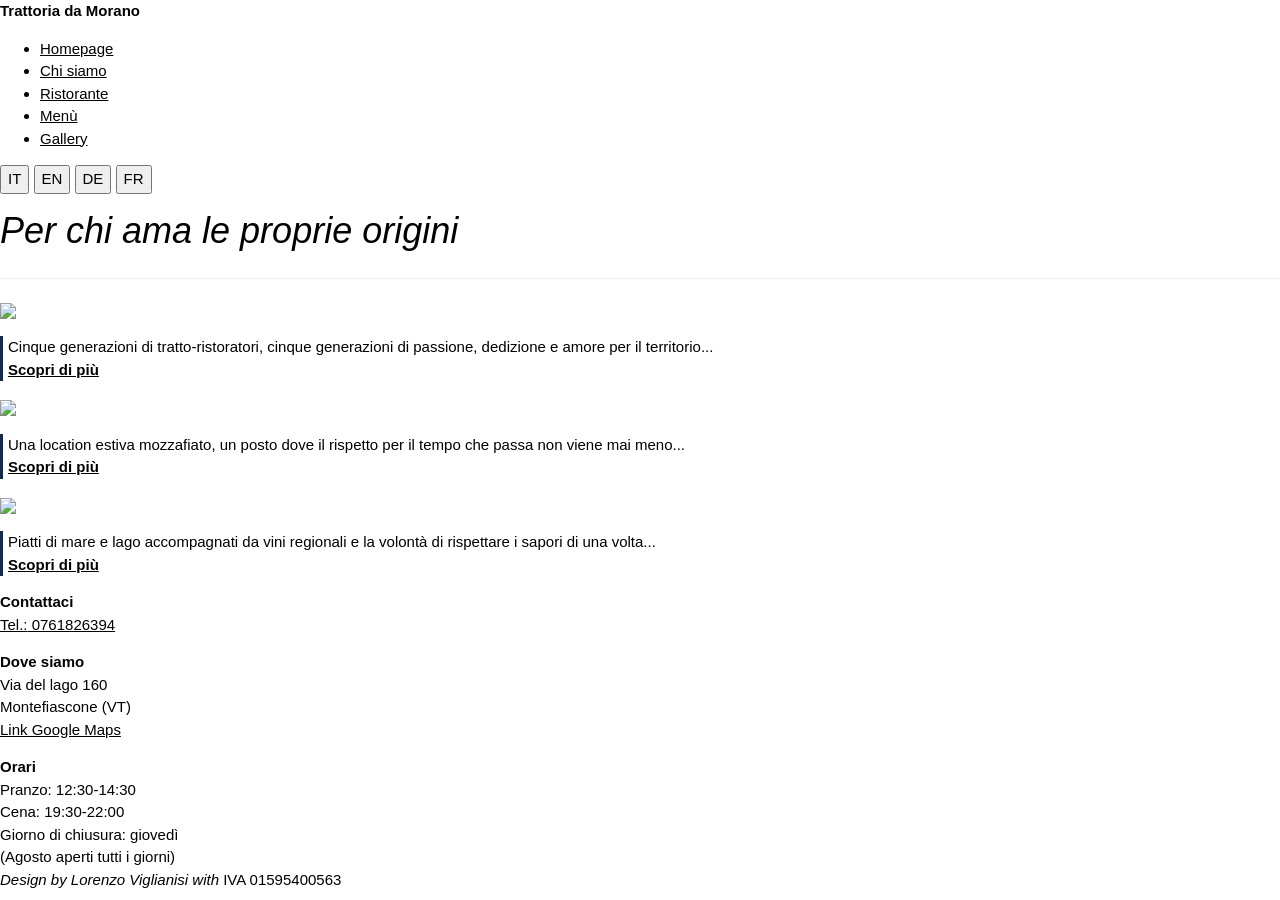
==== index.html @ 7112949e "Add files via upload" ====
<!doctype html>
<html lang="it">
	<head>
		<title>Trattoria da Morano</title>
		<meta charset="utf-8">
		<meta name="viewport" content="width=device-width, initial-scale=1.0">
		<link rel="stylesheet" href="https://www.w3schools.com/w3css/4/w3.css">
		<link rel="stylesheet" href="cssmor/stylemor.css">
		<!-- start fontawsome link -->
		<script src="https://kit.fontawesome.com/5f1121dcce.js" crossorigin="anonymous"></script>
		<!-- end fontawsome link -->
		<!-- start cinzel link font -->
		<link rel="preconnect" href="https://fonts.googleapis.com">
		<link rel="preconnect" href="https://fonts.gstatic.com" crossorigin>
		<link href="https://fonts.googleapis.com/css2?family=Cinzel:wght@500&display=swap" rel="stylesheet">
		<!-- end cinzel link font -->
		<!-- start cinzel decorative link font -->
		<link rel="preconnect" href="https://fonts.googleapis.com">
		<link rel="preconnect" href="https://fonts.gstatic.com" crossorigin>
		<link href="https://fonts.googleapis.com/css2?family=Cinzel+Decorative:wght@700&display=swap" rel="stylesheet">
		<!-- end cinzel decorative link font-->
		<script src="scriptmor.js" defer></script>
		<script src="jsmor/translations.js"></script>
		<script src="jsmor/i18n.js" defer></script>
		<!-- start Montserrat link font -->
		<link rel="preconnect" href="https://fonts.googleapis.com">
		<link rel="preconnect" href="https://fonts.gstatic.com" crossorigin>
		<link href="https://fonts.googleapis.com/css2?family=Montserrat&display=swap" rel="stylesheet">
		<!-- end Monteserrat link font -->
			</head>	
				<body>
					  <header>
							<nav class="navbar">

								<div class="brand-title"><b>Trattoria da Morano</b></div>

								<div class="toggle-button">
								<span class="bar"></span>
								<span class="bar"></span>
								<span class="bar"></span>
								</div>

								<div class="navbar-links">
									<ul>
										<li class="menu_item"> <a href="index.html" id="orienter" class="active" data-i18n="nav.home">Homepage</a></li>
										<li class="menu_item"> <a href="chi_siamo.html" data-i18n="nav.about">Chi siamo</a></li>
										<li class="menu_item"> <a href="ristorante.html" data-i18n="nav.restaurant">Ristorante</a></li>
										<li class="menu_item"> <a href="menu.html" data-i18n="nav.menu">Menù</a></li>
										<li class="menu_item"> <a href="gallery.html" data-i18n="nav.gallery">Gallery</a></li>
									</ul>
								</div>
								<div class="lang-switch">
									<button type="button" data-lang="it" aria-label="Italiano">IT</button>
									<button type="button" data-lang="en" aria-label="English">EN</button>
									<button type="button" data-lang="de" aria-label="Deutsch">DE</button>
									<button type="button" data-lang="fr" aria-label="Français">FR</button>
								</div>
							</nav>
						</header>
					<div class="bg1">
						<h1 class="slogan"><i data-i18n="home.slogan">Per chi ama le proprie origini</i></h1>
					</div>
					<hr class="linea-blu"></hr>
							<div class="home_container">
								<div class="home_row">
									<div class="col-sm-4">
										<div class="home_item">
											<img src="photosmorano/0050 Moranorid.jpg" class="home_img" style="width: 100%; height: auto"></img>
											<p style="border-left: solid 3px #17284B; padding-left: 5px" data-i18n-html="home.card1">Cinque generazioni di tratto-ristoratori, cinque generazioni di passione, dedizione e amore per il territorio...<br><a href="chi_siamo.html"><b>Scopri di più</b></a></p>
										</div>
									</div>
									<div class="col-sm-4">
										<div class="home_item">
											<img src="photosmorano/drone3rid.jpg" class="home_img" style="width: 100%; height: auto"></img>
											<p style="border-left: solid 3px #17284B; padding-left: 5px" data-i18n-html="home.card2">Una location estiva mozzafiato, un posto dove il rispetto per il tempo che passa non viene mai meno...<br><a href="ristorante.html"><b>Scopri di più</b></a></p>
										</div>
									</div>
									<div class="col-sm-4">
										<div class="home_item">
											<img src="photosmorano/0040 Moranorid.jpg" class="home_img" style="width: 100%; height: auto"></img>
											<p style="border-left: solid 3px #17284B; padding-left: 5px" data-i18n-html="home.card3">Piatti di mare e lago accompagnati da vini regionali e la volontà di rispettare i sapori di una volta...<br><a href="menu.html"><b>Scopri di più</b></a></p>
										</div>
									</div>
								</div>
							</div>
					<div class="bg2"></div>
					<footer>
						<div class="rowfoot">
							<div class="colfoot-4" style="padding-bottom: 15px">
								<div class="footitle"><b data-i18n="footer.contact">Contattaci</b> <a href="tel:+0761826394"><i class="icon fa-solid fa-phone fa-shake" style="--fa-animation-duration: 2s;"></i></a></div>
							    <a href="tel:+0761826394"><span data-i18n="footer.phoneLabel">Tel.:</span> 0761826394</a><br>
							 </div> 
							<div class="colfoot-4" style="padding-bottom: 15px">
							    <div class="footitle"><b data-i18n="footer.location">Dove siamo</b> <i class=" icon fa-solid fa-location-dot"></i></div>
							    Via del lago 160 <br>Montefiascone (VT)<br>
							    <a href="https://goo.gl/maps/LNAeE7PMAn3Y1VBK8" id="link_google_map" data-i18n="footer.maplink">Link Google Maps</a>
							</div>
							<div class="colfoot-4">
								<div class="footitle"><b data-i18n="footer.hours">Orari</b><i class="icon fa-solid fa-clock"></i></div>
								<span data-i18n="footer.lunch">Pranzo: 12:30-14:30</span><br>
								<span data-i18n="footer.dinner">Cena: 19:30-22:00</span><br>
					        	<span data-i18n="footer.closedDay">Giorno di chiusura: giovedì</span><br>
					        	<span data-i18n="footer.augustNote">(Agosto aperti tutti i giorni)</span>
							</div>
						</div>
							<div class="sign_iva">
								<i>Design by Lorenzo Viglianisi with <i class="fa-solid fa-heart"></i></i> IVA 01595400563
							</div>
					</footer>
			 </body>
		</html>
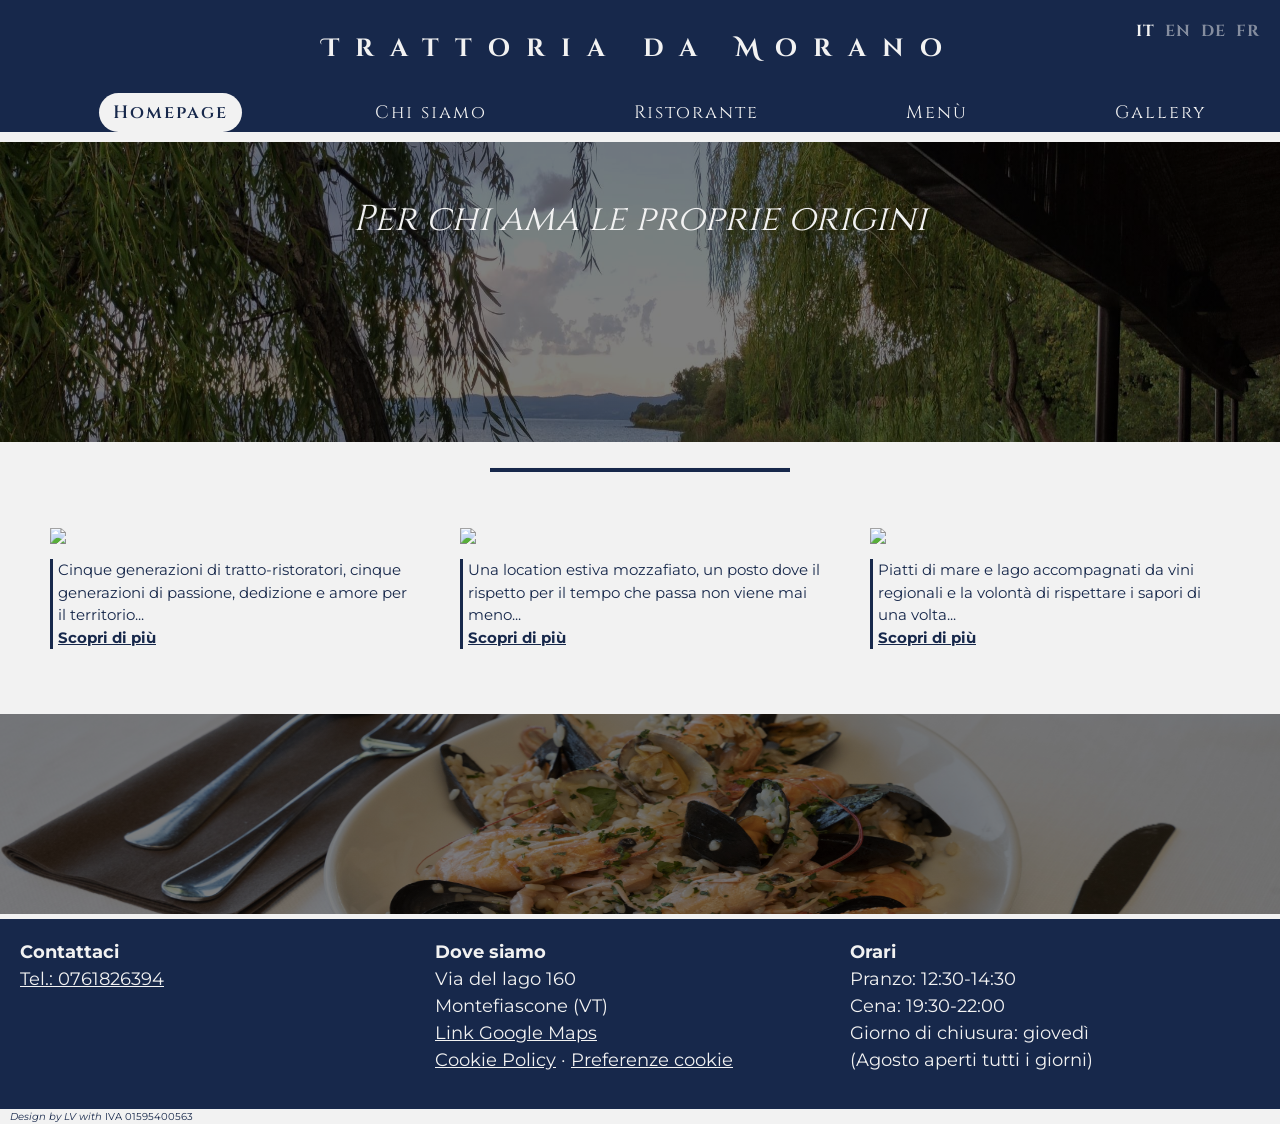
==== commit 260511f7: "Aggiunto google Analytics, modificato mio nome" ====
--- a/index.html
+++ b/index.html
@@ -12,20 +12,15 @@
 		<!-- start cinzel link font -->
 		<link rel="preconnect" href="https://fonts.googleapis.com">
 		<link rel="preconnect" href="https://fonts.gstatic.com" crossorigin>
-		<link href="https://fonts.googleapis.com/css2?family=Cinzel:wght@500&display=swap" rel="stylesheet">
+		<link href="https://fonts.googleapis.com/css2?family=Cinzel:wght@500&family=Cinzel+Decorative:wght@700&family=Montserrat&display=swap" rel="stylesheet">
 		<!-- end cinzel link font -->
 		<!-- start cinzel decorative link font -->
-		<link rel="preconnect" href="https://fonts.googleapis.com">
-		<link rel="preconnect" href="https://fonts.gstatic.com" crossorigin>
-		<link href="https://fonts.googleapis.com/css2?family=Cinzel+Decorative:wght@700&display=swap" rel="stylesheet">
 		<!-- end cinzel decorative link font-->
 		<script src="scriptmor.js" defer></script>
 		<script src="jsmor/translations.js"></script>
 		<script src="jsmor/i18n.js" defer></script>
+		<script src="jsmor/cookie-consent.js" defer></script>
 		<!-- start Montserrat link font -->
-		<link rel="preconnect" href="https://fonts.googleapis.com">
-		<link rel="preconnect" href="https://fonts.gstatic.com" crossorigin>
-		<link href="https://fonts.googleapis.com/css2?family=Montserrat&display=swap" rel="stylesheet">
 		<!-- end Monteserrat link font -->
 			</head>	
 				<body>
@@ -65,19 +60,19 @@
 								<div class="home_row">
 									<div class="col-sm-4">
 										<div class="home_item">
-											<img src="photosmorano/0050 Moranorid.jpg" class="home_img" style="width: 100%; height: auto"></img>
+											<img loading="lazy" decoding="async" src="photosmorano/webp/0050 Moranorid.webp" class="home_img" style="width: 100%; height: auto"></img>
 											<p style="border-left: solid 3px #17284B; padding-left: 5px" data-i18n-html="home.card1">Cinque generazioni di tratto-ristoratori, cinque generazioni di passione, dedizione e amore per il territorio...<br><a href="chi_siamo.html"><b>Scopri di più</b></a></p>
 										</div>
 									</div>
 									<div class="col-sm-4">
 										<div class="home_item">
-											<img src="photosmorano/drone3rid.jpg" class="home_img" style="width: 100%; height: auto"></img>
+											<img loading="lazy" decoding="async" src="photosmorano/webp/drone3rid.webp" class="home_img" style="width: 100%; height: auto"></img>
 											<p style="border-left: solid 3px #17284B; padding-left: 5px" data-i18n-html="home.card2">Una location estiva mozzafiato, un posto dove il rispetto per il tempo che passa non viene mai meno...<br><a href="ristorante.html"><b>Scopri di più</b></a></p>
 										</div>
 									</div>
 									<div class="col-sm-4">
 										<div class="home_item">
-											<img src="photosmorano/0040 Moranorid.jpg" class="home_img" style="width: 100%; height: auto"></img>
+											<img loading="lazy" decoding="async" src="photosmorano/webp/0040 Moranorid.webp" class="home_img" style="width: 100%; height: auto"></img>
 											<p style="border-left: solid 3px #17284B; padding-left: 5px" data-i18n-html="home.card3">Piatti di mare e lago accompagnati da vini regionali e la volontà di rispettare i sapori di una volta...<br><a href="menu.html"><b>Scopri di più</b></a></p>
 										</div>
 									</div>
@@ -93,7 +88,8 @@
 							<div class="colfoot-4" style="padding-bottom: 15px">
 							    <div class="footitle"><b data-i18n="footer.location">Dove siamo</b> <i class=" icon fa-solid fa-location-dot"></i></div>
 							    Via del lago 160 <br>Montefiascone (VT)<br>
-							    <a href="https://goo.gl/maps/LNAeE7PMAn3Y1VBK8" id="link_google_map" data-i18n="footer.maplink">Link Google Maps</a>
+							    <a href="https://goo.gl/maps/LNAeE7PMAn3Y1VBK8" id="link_google_map" data-i18n="footer.maplink">Link Google Maps</a><br>
+							    <a href="cookie-policy.html" data-i18n="cookie.banner.link">Cookie Policy</a> · <a href="#" id="cookie-prefs-link" data-i18n="footer.cookiePrefs">Preferenze cookie</a>
 							</div>
 							<div class="colfoot-4">
 								<div class="footitle"><b data-i18n="footer.hours">Orari</b><i class="icon fa-solid fa-clock"></i></div>
@@ -104,9 +100,16 @@
 							</div>
 						</div>
 							<div class="sign_iva">
-								<i>Design by Lorenzo Viglianisi with <i class="fa-solid fa-heart"></i></i> IVA 01595400563
+								<i>Design by LV with <i class="fa-solid fa-heart"></i></i> IVA 01595400563
 							</div>
 					</footer>
+					<div id="cookie-banner" hidden>
+						<p data-i18n="cookie.banner.text">Utilizziamo cookie tecnici per il funzionamento del sito e, solo previo consenso, cookie di analytics (Google Analytics) per capire come viene usato il sito. Puoi accettare o rifiutare in qualsiasi momento.</p>
+						<div class="cookie-banner-actions">
+							<button type="button" id="cookie-reject" data-i18n="cookie.banner.reject">Rifiuta</button>
+							<button type="button" id="cookie-accept" data-i18n="cookie.banner.accept">Accetta</button>
+						</div>
+					</div>
 			 </body>
 		</html>
 
--- a/cssmor/stylemor.css
+++ b/cssmor/stylemor.css
@@ -0,0 +1,1120 @@
+* {
+  box-sizing: border-box;
+}
+body {
+  background-color: #F2F2F2;
+  color: #17284B;
+  font-family: 'Montserrat', sans-serif;
+}
+
+/*responsive images*/
+.responsive {
+  width: 100%;
+  height: auto;
+}
+/* start code set up on min width*/
+  .navbar {
+    background-color: #17284B;
+    color: #F2F2F2;
+    height: auto;
+    width: auto;
+    position: relative;
+  }
+  .brand-title {
+    font-family: 'Cinzel decorative', cursive;
+    text-align: center;
+    font-size: 25px;
+    padding-top: 30px;
+    padding-bottom: 25px;
+    letter-spacing: 16px;
+  }
+  .toggle-button {
+    display: none;
+  }
+  .navbar-links ul {
+    display: flex;
+    flex-direction: row;
+    list-style-type: none;
+    justify-content: space-around;
+    font-family: 'Cinzel', sans-serif;
+    margin-top: 0px;
+    margin-bottom: 0px;
+  }
+  .menu_item a {
+    position: relative;
+    display: inline-block;
+    text-decoration: none;
+    font-size: 18px;
+    letter-spacing: 2px;
+    padding: 6px 14px;
+    border-radius: 20px;
+    transition: transform 250ms ease, background-color 250ms ease, color 250ms ease;
+  }
+  /*active class to orient the user*/
+  .menu_item a.active {
+    background-color: #F2F2F2;
+    color: #17284B;
+    font-weight: 600;
+  }
+  .menu_item a.active::after {
+    display: none;
+  }
+  .menu_item a:hover {
+    transform: scale(1.15);
+  }
+  .menu_item a::after {
+    content: "";
+    position: absolute;
+    left: 0;
+    bottom: -4px;
+    width: 100%;
+    height: 2px;
+    background-color: #F2F2F2;
+    transform: scaleX(0);
+    transform-origin: center;
+    transition: transform 250ms ease;
+  }
+  .menu_item a:hover::after {
+    transform: scaleX(1);
+  }
+  /*start homepage code*/
+  .bg1 {
+  height: 300px;
+  background-image: linear-gradient(rgba(0, 0, 0, 0.5), rgba(0, 0, 0, 0.5)), url("../photosmorano/terrazza_2rid.jpg");
+  background-attachment: fixed; 
+  background-size: 100% 100%;
+}
+  .slogan{
+    font-family: 'Cinzel', sans-serif;
+    color: #F2F2F2;
+    text-align: center;
+    position: relative;
+    top: 50px;
+  }
+  .linea-blu {
+    width: 300px;
+    height: 4px;
+    background: #17284B;
+    clear: both;
+    margin: auto;
+    margin-top: 25px;
+}
+.home_container {
+  margin:50px;
+}
+.home_row {
+  display: flex; 
+  flex-direction: row;
+   column-gap: 50px;
+}
+.col-sm-4 {
+  width:100%;
+}
+.bg2 {
+  height: 200px;
+  background-image: linear-gradient(rgba(0, 0, 0, 0.5), rgba(0, 0, 0, 0.5)), url("../photosmorano/0043\ Moranorid.jpg"); 
+  background-size: 100% 100%;
+  margin-bottom: 5px;
+}
+
+/*end homepage code*/
+/* startfooter code*/
+footer {
+    background-color: #17284B;
+    color: #F2F2F2;
+    font-family: 'Montserrat', sans-serif;
+    font-size: 18px;
+ }
+ .rowfoot {
+  padding: 20px;
+  display: flex;
+  column-gap: 5px;
+}
+ .colfoot-4 {
+  width: 100%;
+  float: left;
+ }
+ .sign_iva {
+  background-color: #F2F2F2;
+  color: #17284B;
+ }
+ .icon {
+  margin-left: 10px;
+ }
+ .sign_iva {
+  font-size: 10px;
+  padding-left: 10px;
+ }
+ /* end footer code */
+@media screen and (max-width: 768px) {
+  header {
+    background-color: #17284B;
+  }
+  .navbar {
+  display: flex;
+  justify-content: space-between;
+  align-items: center;
+  background-color: #17284B;
+  color: #F2F2F2;
+  flex-direction: column;
+  padding-bottom: 5px;
+}
+.brand-title {
+    font-family: 'Cinzel decorative', cursive;
+    text-align: center;
+    font-size: 20px;
+    padding-top: 25px;
+    padding-bottom: 15px;
+    letter-spacing: 9px;
+    margin-left: 9px;
+  }
+.navbar-links {
+    display: none;
+  }
+.navbar-links.active {
+  display: flex;
+  line-height: 7px;
+}
+.navbar-links ul{
+  flex-direction: column;
+  margin-top: 15px;
+  margin-bottom: 15px;
+  padding: 0px;
+  align-items: center;
+}
+.navbar-links li a {
+  text-decoration: none;
+  list-style: none;
+  color: #F2F2F2;
+  padding: 1rem;
+  display: block;
+  transition: background-color 250ms ease, color 250ms ease;
+ }
+  .navbar-links li a.active {
+  color: #17284B;
+  background-color: #F2F2F2;
+  border-radius: 20px;
+  font-weight: 600;
+  }
+footer {
+    background-color: #17284B;
+    color: #F2F2F2;
+    font-family: 'Montserrat', sans-serif;
+    font-size: 12px;
+ }
+ .rowfoot {
+  display:flex;
+ }
+.icon {
+  margin-left: 5px;
+  }
+ .sign_iva {
+  font-size: 7px;
+ }
+/*start hamburger animation code*/
+  .toggle-button {
+  width: 30px;
+  height: 25px;
+  cursor: pointer;
+  position: relative;
+  display: inline-block;
+}
+.toggle-button .bar {
+  background-color:#F2F2F2;
+  position: absolute;
+  border-radius: 2px;
+  transition: .3s cubic-bezier(.8, .5, .2, 1.4);
+  width:100%;
+  height: 4px;
+  transition-duration: 500ms;
+}
+.toggle-button .bar:nth-child(1){
+  top:-6px;
+  left: 0px;
+}
+.toggle-button .bar:nth-child(2){
+  top:5px;
+  left: 0px;
+  opacity:1;
+}
+.toggle-button .bar:nth-child(3){
+  bottom:6px;
+  left: 0px;
+}
+.toggle-button.open .bar:nth-child(1){
+  transform: rotate(45deg);
+  top: 13px;
+}
+.toggle-button.open .bar:nth-child(2){
+  opacity:0;
+}
+.toggle-button.open .bar:nth-child(3){
+  transform: rotate(-45deg);
+  top: 13px;
+}
+/*keep the 3-column home layout from squeezing into a narrow row once the nav has already collapsed to mobile*/
+.home_row {
+  flex-direction: column;
+}
+.col-sm-4 {
+  width: 100%;
+  height: auto;
+}
+.home_container {
+  margin: 20px;
+}
+/*background-attachment: fixed is unreliable on touch devices (notably iOS Safari)*/
+.bg1,
+.bg2 {
+  background-attachment: scroll;
+}
+}
+/*end hamburger animation code*/
+@media screen and (max-width: 425px) {
+  .rowfoot {
+    display: flex;
+    flex-direction: column;
+    text-align: center;
+    align-items: center;
+    letter-spacing: 1px;
+  }
+}
+/*start homepage code for small devices*/
+@media screen and (max-width: 600px) {
+.bg1 {
+   /* The image used */
+  background-image: linear-gradient(rgba(0, 0, 0, 0.5), rgba(0, 0, 0, 0.5)), url("../photosmorano/terrazza_2rid.jpg");
+
+
+  /* Set a specific height */
+  height: 200px;
+
+  /* Create the parallax scrolling effect */
+  background-attachment: scroll;
+  background-position: center;
+  background-repeat: no-repeat;
+  background-size: cover;
+}
+  .slogan{
+    font-family: 'Cinzel', san-serif;
+    color: #F2F2F2;
+    text-align: center;
+    position: relative;
+    top: 50px;
+  }
+  .linea-blu {
+    width: 300px;
+    height: 4px;
+    background: #17284B;
+    clear: both;
+    margin: auto;
+    margin-top: 25px;
+}
+.home_container {
+  margin: 20px;
+}
+.home_row {
+  display: flex;
+  flex-direction: column;
+}
+.col-sm-4 {
+  width:100%;
+  height: auto;
+}
+
+.bg2 {
+  height: 110px;
+  background-image: linear-gradient(rgba(0, 0, 0, 0.5), rgba(0, 0, 0, 0.5)), url("../photosmorano/0043 Moranoridsmdevice.jpg"); 
+  background-size: 100% 100%;
+  margin-bottom: 5px;
+}
+}
+/*Start chi siamo page code*/
+.main-timeline{ position: relative; }
+.main-timeline:before,
+.main-timeline:after{
+    content: "";
+    display: block;
+    width: 100%;
+    clear: both;
+}
+.main-timeline:before{
+    content: "";
+    width: 3px;
+    height: 100%;
+    background: #2B4C8C;
+    position: absolute;
+    top: 0;
+    left: 50%;
+}
+.main-timeline .timeline{
+    width: 50%;
+    float: left;
+    position: relative;
+    z-index: 1;
+}
+.main-timeline .timeline:before,
+.main-timeline .timeline:after{
+    content: "";
+    display: block;
+    width: 100%;
+    clear: both;
+}
+.main-timeline .timeline:first-child:before,
+.main-timeline .timeline:last-child:before{
+    content: "";
+    width: 25px;
+    height: 25px;
+    border-radius: 50%;
+    background: #F2F2F2;
+    border: 4px solid rgba(43, 76, 140);
+    position: absolute;
+    top: 0;
+    right: -14px;
+    z-index: 1;
+}
+.main-timeline .timeline:last-child:before{
+    top: auto;
+    bottom: 0;
+}
+.main-timeline .timeline:last-child:nth-child(even):before{
+    right: auto;
+    left: -12px;
+    bottom: -2px;
+}
+.main-timeline .timeline-content{
+    text-align: center;
+    margin-top: 8px;
+    position: relative;
+    transition: all 0.3s ease 0s;
+}
+.main-timeline .timeline-content:before{
+    content: "";
+    width: 100%;
+    height: 5px;
+    background: rgba(23, 40, 75);
+    position: absolute;
+    top: 88px;
+    left: 0;
+    z-index: -1;
+}
+.main-timeline .circle{
+    width: 180px;
+    height: 180px;
+    border-radius: 50%;
+    background: #fff;
+    border: 8px solid rgba(23, 40, 75);
+    float: left;
+    margin-right: 25px;
+    position: relative;
+}
+.main-timeline .circle:before{
+    content: "";
+    width: 26px;
+    height: 30px;
+    background: rgba(23, 40, 75);
+    margin: auto;
+    position: absolute;
+    top: 0;
+    right: -33px;
+    bottom: 0;
+    z-index: -1;
+    box-shadow: inset 7px 0 9px -7px #F2F2F2;
+}
+.main-timeline .circle span{
+    display: block;
+    width: 100%;
+    height: 100%;
+    border-radius: 50%;
+    line-height: 268px;
+    font-size: 80px;
+    color: #454344;
+}
+.main-timeline .circle span:before,
+.main-timeline .circle span:after{
+    content: "";
+    width: 28px;
+    height: 50px;
+    background: #F2F2F2;
+    border-radius: 0 0 0 21px;
+    margin: auto;
+    position: absolute;
+    top: -54px;
+    right: -33px;
+    bottom: 0;
+    z-index: -1;
+}
+.main-timeline .circle span:after{
+    border-radius: 21px 0 0 0;
+    top: 0;
+    bottom: -56px;
+}
+.main-timeline .circle .img{
+    vertical-align: top;
+    border-radius: 50%;
+    width: 164px;
+    height: 164px;
+}
+.main-timeline .content{
+    display: table;
+    padding-right: 40px;
+    position: relative;
+}
+.main-timeline .year{
+    display: block;
+    padding: 10px;
+    margin: 10px 0 50px 0;
+    background: rgba(23, 40, 75);
+    border-radius: 7px;
+    font-size: 25px;
+    color: #F2F2F2;
+}
+.main-timeline .title{
+    font-size: 25px;
+    font-weight: bold;
+    color: rgba(23, 40, 75);
+    margin-top: 0;
+}
+.main-timeline .description{
+    font-size: 14px;
+    color: #17284B;
+    text-align: justify;
+    letter-spacing:1px;
+}
+.main-timeline .icon{
+    width: 25px;
+    height: 25px;
+    border-radius: 50%;
+    background: #F2F2F2;
+    border: 4px solid rgba(23, 40, 75);
+    position: absolute;
+    top: 78px;
+    right: -14px;
+}
+.main-timeline .icon:before{
+    content: "";
+    width: 15px;
+    height: 25px;
+    background: rgba(23, 40, 75);
+    margin: auto;
+    position: absolute;
+    top: -1px;
+    left: -15px;
+    bottom: 0;
+    z-index: -1;
+}
+.main-timeline .icon span:before,
+.main-timeline .icon span:after{
+    content: "";
+    width: 21px;
+    height: 25px;
+    background: #F2F2F2;
+    border-radius: 0 0 21px 0;
+    margin: auto;
+    position: absolute;
+    top: -30px;
+    left: -15px;
+    bottom: 0;
+    z-index: -1;
+}
+.main-timeline .icon span:after{
+    border-radius: 0 21px 0 0;
+    top: 0;
+    left: -15px;
+    bottom: -30px;
+}
+.main-timeline .timeline:nth-child(2n) .timeline-content,
+.main-timeline .timeline:nth-child(2n) .circle{
+    float: right;
+}
+.main-timeline .timeline:nth-child(2n) .circle{
+    margin: 0 0 0 25px;
+}
+.main-timeline .timeline:nth-child(2n) .circle:before{
+    right: auto;
+    left: -33px;
+    box-shadow: -7px 0 9px -7px #444 inset;
+}
+.main-timeline .timeline:nth-child(2n) .circle span:before,
+.main-timeline .timeline:nth-child(2n) .circle span:after{
+    right: auto;
+    left: -33px;
+    border-radius: 0 0 21px 0;
+}
+.main-timeline .timeline:nth-child(2n) .circle span:after{
+    border-radius: 0 21px 0 0;
+}
+.main-timeline .timeline:nth-child(2n) .content{
+    padding: 0 0 0 40px;
+    margin-left: 2px;
+}
+.main-timeline .timeline:nth-child(2n) .icon{
+    right: auto;
+    left: -14px;
+}
+.main-timeline .timeline:nth-child(2n) .icon:before,
+.main-timeline .timeline:nth-child(2n) .icon span:before,
+.main-timeline .timeline:nth-child(2n) .icon span:after{
+    left: auto;
+    right: -15px;
+}
+.main-timeline .timeline:nth-child(2n) .icon span:before{
+    border-radius: 0 0 0 21px;
+}
+.main-timeline .timeline:nth-child(2n) .icon span:after{
+    border-radius: 21px 0 0 0;
+}
+.main-timeline .timeline:nth-child(2){
+    margin-top: 180px;
+}
+.main-timeline .timeline:nth-child(odd){
+    margin: -175px 0 0 0;
+}
+.main-timeline .timeline:nth-child(even){
+    margin-bottom: 180px;
+}
+.main-timeline .timeline:first-child,
+.main-timeline .timeline:last-child:nth-child(even){
+    margin: 0;
+}
+@media only screen and (max-width: 990px){
+    .main-timeline:before{ left: 100%; }
+    .main-timeline .timeline{
+        width: 100%;
+        float: none;
+        margin-bottom: 20px !important;
+    }
+    .main-timeline .timeline:first-child:before,
+    .main-timeline .timeline:last-child:before{
+        left: auto !important;
+        right: -13px !important;
+    }
+    .main-timeline .timeline:nth-child(2n) .circle{
+        float: left;
+        margin: 0 25px 0 0;
+    }
+    .main-timeline .timeline:nth-child(2n) .circle:before{
+        right: -33px;
+        left: auto;
+        box-shadow: 7px 0 9px -7px #F2F2F2 inset;
+    }
+    .main-timeline .timeline:nth-child(2n) .circle span:before,
+    .main-timeline .timeline:nth-child(2n) .circle span:after{
+        right: -33px;
+        left: auto;
+        border-radius: 0 0 0 21px;
+    }
+    .main-timeline .timeline:nth-child(2n) .circle span:after{
+        border-radius: 21px 0 0 0;
+    }
+    .main-timeline .timeline:nth-child(2n) .content{
+        padding: 0 40px 0 0;
+        margin-left: 0;
+    }
+    .main-timeline .timeline:nth-child(2n) .icon{
+        right: -14px;
+        left: auto;
+    }
+    .main-timeline .timeline:nth-child(2n) .icon:before,
+    .main-timeline .timeline:nth-child(2n) .icon span:before,
+    .main-timeline .timeline:nth-child(2n) .icon span:after{
+        left: -15px;
+        right: auto;
+    }
+    .main-timeline .timeline:nth-child(2n) .icon span:before{
+        border-radius: 0 0 21px 0;
+    }
+    .main-timeline .timeline:nth-child(2n) .icon span:after{
+        border-radius: 0 21px 0 0;
+    }
+    .main-timeline .timeline:nth-child(2),
+    .main-timeline .timeline:nth-child(odd),
+    .main-timeline .timeline:nth-child(even){
+        margin: 0;
+    }
+}
+@media only screen and (max-width: 480px){
+    .main-timeline:before{ left: 0; }
+    .main-timeline .timeline:first-child:before,
+    .main-timeline .timeline:last-child:before{
+        left: -12px !important;
+        right: auto !important;
+    }
+    .main-timeline .circle,
+    .main-timeline .timeline:nth-child(2n) .circle{
+        width: 130px;
+        height: 130px;
+        float: none;
+        margin: 0 auto;
+    }
+    .main-timeline .timeline-content:before{
+        width: 99.5%;
+        top: 68px;
+        left: 0.5%;
+    }
+    .main-timeline .circle span{
+        line-height: 115px;
+        font-size: 60px;
+    }
+    .main-timeline .circle:before,
+    .main-timeline .circle span:before,
+    .main-timeline .circle span:after,
+    .main-timeline .icon{
+        display: none;
+    }
+    .main-timeline .content,
+    .main-timeline .timeline:nth-child(2n) .content{
+        padding: 0 10px;
+    }
+    .main-timeline .year{
+        margin-bottom: 15px;
+    }
+    .main-timeline .description{
+        text-align: center;
+    }
+    .main-timeline .circle .img {
+      height: 114px;
+      width: 114px;
+    }
+}
+/*end chi siamo page code*/
+
+/*start ristorante page code*/
+.restaurant_container {
+  margin-left: 50px;
+  margin-right: 50px;
+  padding-left: 100px;
+  padding-right: 100px;
+}
+.restaurant_description {
+  font-family:'Montserrat', sans-serif;
+  font-size: 15px;
+  margin-top:20px;
+  margin-bottom:20px;
+}
+.restaurant_linea_blu {
+  width: 100%;
+    height: 1px;
+    background: #17284B;
+    margin-top: 0px;
+}
+@media only screen and (max-width: 768px) {
+  .restaurant_container {
+  margin-left: 0px;
+  margin-right: 0px;
+  padding-left: 0px;
+  padding-right: 0px;
+}
+.restaurant_description {
+  font-family:'Montserrat', sans-serif;
+  font-size: 13px;
+  margin-top:0px;
+  margin-bottom:0px;
+  padding-left: 10px;
+  padding-right: 10px;
+}
+.restaurant_linea_blu {
+  width: 100%;
+    height: 1px;
+    background: #17284B;
+    margin-top: 0px;
+}
+}
+@media only screen and (max-width: 375px) {
+  .restaurant_container {
+  margin-left: 0px;
+  margin-right: 0px;
+  padding-left: 0px;
+  padding-right: 0px;
+}
+.restaurant_description {
+  font-family:'Montserrat', sans-serif;
+  font-size: 13px;
+  margin-top:0px;
+  margin-bottom:0px;
+  padding-left: 10px;
+  padding-right: 10px;
+}
+.restaurant_linea_blu {
+  width: 100%;
+    height: 1px;
+    background: #17284B;
+    margin-top: 0px;
+}
+}
+
+/*end ristorante page code*/
+
+/*start menu page code*/
+
+.taste {
+  text-align: center;
+  font-family: 'Montserrat', sans-serif;
+  color: #17284B;
+  padding: 50px;
+  padding-top: 0px;
+  padding-bottom: 0px;
+  letter-spacing: 0.5px;
+}
+.menu_linea-blu{
+  width: 300px;
+    height: 4px;
+    background: #17284B;
+    clear: both;
+    margin: auto;
+    margin-top: 0px;
+}
+.grid-container-menu .fish {
+    display: grid;
+    grid-template-columns: repeat(2, minmax(0, 1fr));
+    column-gap: 100px;
+    margin: 0px 30px 30px 30px;
+    padding: 0px 30px 30px 30px;
+}
+
+.grid-container-menu .meat {
+    display: grid;
+    grid-template-columns: repeat(2, minmax(0, 1fr));
+    column-gap: 100px;
+    margin: 0px 30px 30px 30px;
+    padding: 0px 30px 30px 30px;
+}
+.proposal {
+    text-align: center;
+    font-size: 25px;
+    margin-top: 10px;
+    font-family: "Montserrat", sans-serif;
+}
+.popup {
+  position: relative;
+  display: inline-block;
+  cursor: pointer;
+  margin-left: 12px;
+  -webkit-user-select: none;
+  -moz-user-select: none;
+  -ms-user-select: none;
+  user-select: none;
+}
+.popup .popuptext {
+  visibility: hidden;
+  width: 160px;
+  background-color: #17284B;
+  color: #F2F2F2;
+  text-align: center;
+  border-radius: 6px;
+  padding: 8px 0;
+  position: absolute;
+  z-index: 1;
+  bottom: 125%;
+  left: 50%;
+  margin-left: -80px;
+}
+.popup .popuptext::after {
+  content: "";
+  position: absolute;
+  top: 100%;
+  left: 50%;
+  margin-left: -5px;
+  border-width: 5px;
+  border-style: solid;
+  border-color: #17284B transparent transparent transparent;
+}
+.popup .show {
+  visibility: visible;
+  -webkit-animation: fadeIn 1s;
+  animation: fadeIn 1s;
+}
+.grid-container-menu .wine {
+    display: grid;
+    grid-template-columns: repeat(2, minmax(0, 1fr));
+    column-gap: 100px;
+    margin: 0px 30px 30px 30px;
+    padding: 0px 30px 30px 30px;
+}
+.cantina {
+  float: right;
+}
+.pizza {
+  padding:30px;
+  padding-top: 0px;
+  margin-left:30px;
+  margin-right:30px;
+  padding-bottom: 0px;
+  letter-spacing: 1px;
+}
+@media only screen and (max-width: 600px) {
+  .taste {
+  text-align: center;
+  font-family: "Montserrat, sans-serif";
+  color: #17284B;
+  padding: 20px;
+}
+  .grid-container-menu .meat {
+    display: grid;
+    grid-template-columns: auto;
+    column-gap: 50px;
+    margin: 0px 0px 20px 0px;
+    padding: 0px 10px 0px 10px;
+    font-size: 13px;
+  }
+  .grid-container-menu .fish {
+    display: grid;
+    grid-template-columns: auto;
+    column-gap: 50px;
+    margin: 0px 0px 20px 0px;
+    padding: 0px 10px 0px 10px;
+    font-size: 13px;
+  }
+  .grid-container-menu .wine {
+    display: grid;
+    grid-template-columns: auto;
+    column-gap: 50px;
+    margin: 0px 0px 20px 0px;
+    padding: 0px 10px 0px 10px;
+    font-size: 13px;
+  }
+  .cantinaxs {
+    display: none;
+  }
+  #poggio {
+    font-size: 11.5px;
+  }
+  .pizza {
+    font-size: 13px;
+    padding: 10px;
+    margin: 0px 0px 20px 0px;
+    padding: 0px 10px 0px 10px;
+  }
+}
+/*end menu page code*/
+
+/*star gallery page code*/
+.gallery_linea-grigia{
+  width:100%;
+  background-color: #D9D9D9;
+  height: 1px;
+}
+.row > .column {
+  padding: 0 8px;
+}
+
+.row:after {
+  content: "";
+  display: table;
+  clear: both;
+}
+
+.column {
+  float: left;
+  width: 25%;
+  margin-bottom: 10px;
+}
+
+/* The Modal (background) */
+.modal {
+  display: none;
+  position: fixed;
+  z-index: 1;
+  padding-top: 100px;
+  left: 0;
+  top: 0;
+  width: 100%;
+  height: 100%;
+  overflow: auto;
+  background-color: #17284B;
+}
+
+/* Modal Content */
+.modal-content {
+  position: relative;
+  background-color: #17284B;
+  margin: auto;
+  padding: 0;
+  width: 90%;
+  max-width: 800px;
+}
+
+/* The Close Button */
+.close {
+  color: white;
+  position: absolute;
+  top: 10px;
+  right: 25px;
+  font-size: 35px;
+  font-weight: bold;
+}
+
+.close:hover,
+.close:focus {
+  color: #999;
+  text-decoration: none;
+  cursor: pointer;
+}
+
+.mySlides {
+  display: none;
+}
+
+.cursor {
+  cursor: pointer;
+}
+
+/* Next & previous buttons */
+.prev,
+.next {
+  cursor: pointer;
+  position: absolute;
+  top: 50%;
+  width: auto;
+  padding: 16px;
+  margin-top: -50px;
+  color: white;
+  font-weight: bold;
+  font-size: 20px;
+  transition: 0.6s ease;
+  border-radius: 0 3px 3px 0;
+  user-select: none;
+  -webkit-user-select: none;
+}
+
+/* Position the "next button" to the right */
+.next {
+  right: 0;
+  border-radius: 3px 0 0 3px;
+}
+
+/* On hover, add a black background color with a little bit see-through */
+.prev:hover,
+.next:hover {
+  background-color: rgba(23, 40, 75);
+}
+
+/* Number text (1/3 etc) */
+.numbertext {
+  color: #f2f2f2;
+  font-size: 12px;
+  padding: 8px 12px;
+  position: absolute;
+  top: 0;
+}
+
+img {
+  margin-bottom: -4px;
+}
+
+.demo {
+  opacity: 0.6;
+}
+
+.active,
+.demo:hover {
+  opacity: 1;
+}
+
+img.hover-shadow {
+  transition: 0.3s;
+}
+
+.hover-shadow:hover {
+  box-shadow: 0 4px 8px 0 rgba(23, 40, 75), 0 6px 20px 0 rgba(23, 40, 75);
+}
+
+.popupgallery {
+  position: relative;
+  display: inline-block;
+  cursor: pointer;
+  margin-left: 12px;
+  -webkit-user-select: none;
+  -moz-user-select: none;
+  -ms-user-select: none;
+  user-select: none;
+}
+.popupgallery .popuptextgallery {
+    visibility: hidden;
+    width: 160px;
+    background-color: #17284B;
+    color: #F2F2F2;
+    text-align: center;
+    border-radius: 6px;
+    padding: 8px 0;
+    position: absolute;
+    z-index: 1;
+    bottom: 0;
+    left: 120%;
+    font-size: 15px;
+}
+.popupgallery .show {
+  visibility: visible;
+  -webkit-animation: fadeIn 1s;
+  animation: fadeIn 1s;
+}
+
+@media only screen and (max-width: 600px) {
+  .column {
+  float: left;
+  width: 50%;
+  margin-bottom: 10px;
+  }
+}
+@media only screen and (max-width: 425px) {
+  .modal {
+  display: none;
+  position: fixed;
+  z-index: 1;
+  padding-top: 160px;
+  left: 0;
+  top: 0;
+  width: 100%;
+  height: 100%;
+  overflow: auto;
+  background-color: #17284B;
+}
+}
+/*style documentazione*/
+.documentazione {
+  margin:30px;
+  padding:100px;
+}
+@media only screen and (max-width: 768px) {
+  .documentazione {
+  margin:30px;
+  padding:0px;
+}
+}
+
+.lang-switch {
+  display: flex;
+  justify-content: center;
+  gap: 10px;
+  padding: 8px 0;
+  position: absolute;
+  top: 15px;
+  right: 20px;
+}
+.lang-switch button {
+  background: none;
+  border: none;
+  font-family: 'Cinzel', sans-serif;
+  font-size: 16px;
+  font-weight: 700;
+  letter-spacing: 1px;
+  line-height: 1;
+  cursor: pointer;
+  padding: 0;
+  color: #F2F2F2;
+  opacity: 0.5;
+  transition: opacity 200ms ease;
+}
+.lang-switch button:hover,
+.lang-switch button.active {
+  opacity: 1;
+}
+@media screen and (max-width: 768px) {
+  .lang-switch {
+    position: static;
+    top: auto;
+    right: auto;
+    padding: 8px 0;
+  }
+}
+
